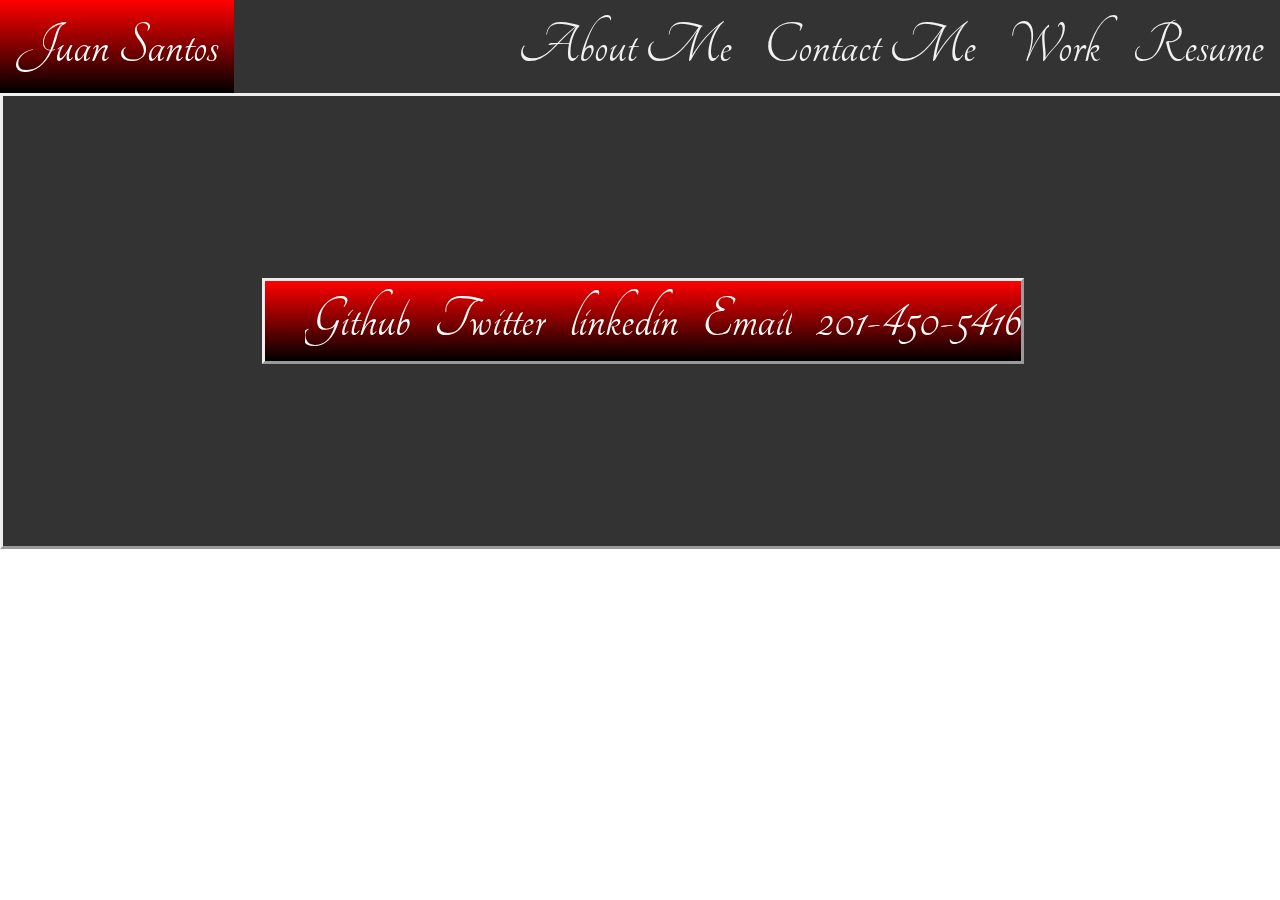
==== Secondpage.html @ 51574b2f "set up header, footer and a few div boxes needs work with images" ====
<!DOCTYPE html>
<html>

<head>
<title>Juan Santos</title>
<link rel="stylesheet" type="text/css" href="style.css">
<link rel="stylesheet"
          href="https://fonts.googleapis.com/css?family=Tangerine">
</head>

<Body>  
      <div class="topnav">
        <a class="active" href="index.html">Juan Santos</a>
        <div class="topnav-right">
        <a href="#footer">About Me</a>
        <a href="#contacts">Contact Me</a>
          <a href="#wormk">Work</a>
          <a href="#resume">Resume</a>
        </div>
      </div>



</body>
<footer id="contacts">
  <ul class="ful">
    <li><a href="https://twitter.com/Baitjet4">Twitter</a></li>
    <li><a href="https://linkedin.com/in/juan-santos-8380b0186">linkedin</a></li>
    <li><a href="mailto:baitjet@icloud.com">Email</a></li>
    <li><a href="tel:20124505416">201-450-5416</a></li>
    <li><a href="https://github.com/thereal-baitjet">Github</a></li>
  </ul>
</footer>
</html>
---- style.css ----
html body { 
  background-image: url(https://image.freepik.com/free-vector/red-technology-background_74546.jpg);
}

.boxes > div {
      background: linear-gradient(to bottom,black 0%, red 100%);
      margin-left: 5px;
      width: 32.5%;
      height: 700px;
      text-align: center;
      line-height: 75px;
      font-size: 30px;
      Border: dotted;
      font-family: 'Tangerine';
      color: white;
  }

body {
    margin: 0;
    font-family: Arial, Helvetica, sans-serif;
  }
  
  .topnav {
    overflow: hidden;
    background-color: #333;
  }
  
  .topnav a {
    font-family: 'Tangerine';
    float: left;
    color: #f2f2f2;
    text-align: center;
    padding: 14px 16px;
    text-decoration: none;
    font-size: 61px;
  }
  
  .topnav a:hover {
    background-color: black;
    color: white;
  }
  
  .topnav a.active {
    background: linear-gradient(to bottom, red 0%, black 100%);
    color: white;
  }
  
  .topnav-right {
    float: right;
}
  .boxes {
      display: flex;
      flex-wrap: wrap;
      flex-direction: row;
}

.ful {
        border: outset;
        display: inline-grid;
        grid-auto-flow: row;
        grid-gap: 24px;
        justify-items: center;
        margin: auto;
      }
      
      @media (min-width: 500px){
    
        .ful {
          background: linear-gradient(to bottom, red 0%, black 100%);
          grid-auto-flow: column;
          list-style-type: none;
        }
      
     .ful a {
         overflow: hidden;
         display: flex;
         flex-wrap: wrap;
         flex-direction: row;
        font-size: 61px;
        font-family: 'Tangerine';
        color: rgb(255, 255, 255);
        text-decoration: none;
        box-shadow: inset 0 -1px 0 red(0, 92%, 14%, 0.4);
      }
      
     .ful a:hover {
        box-shadow: inset 0 -1.2em 0 red(0, 0%, 100%, 0.4);
      }
      
     .ful li:last-child {
        grid-column: 1 / 2;
        grid-row: 1 / 2;
      }

  footer {
    border: outset;
    display: flex;
    flex-direction: column;
    height: 50vh;
    width: 100%;
    background-color: #333;
    line-height: 1.3;
  }
  p {
    color: white;
    font-family: 'Tangerine';
    font-size: 45px;
  }

  h1 {
    color: white;
    font-family: 'Tangerine';
    font-size: 45px;
  }
#instagram{
  height: 700px;
  width: 32.5%;
      }
    }
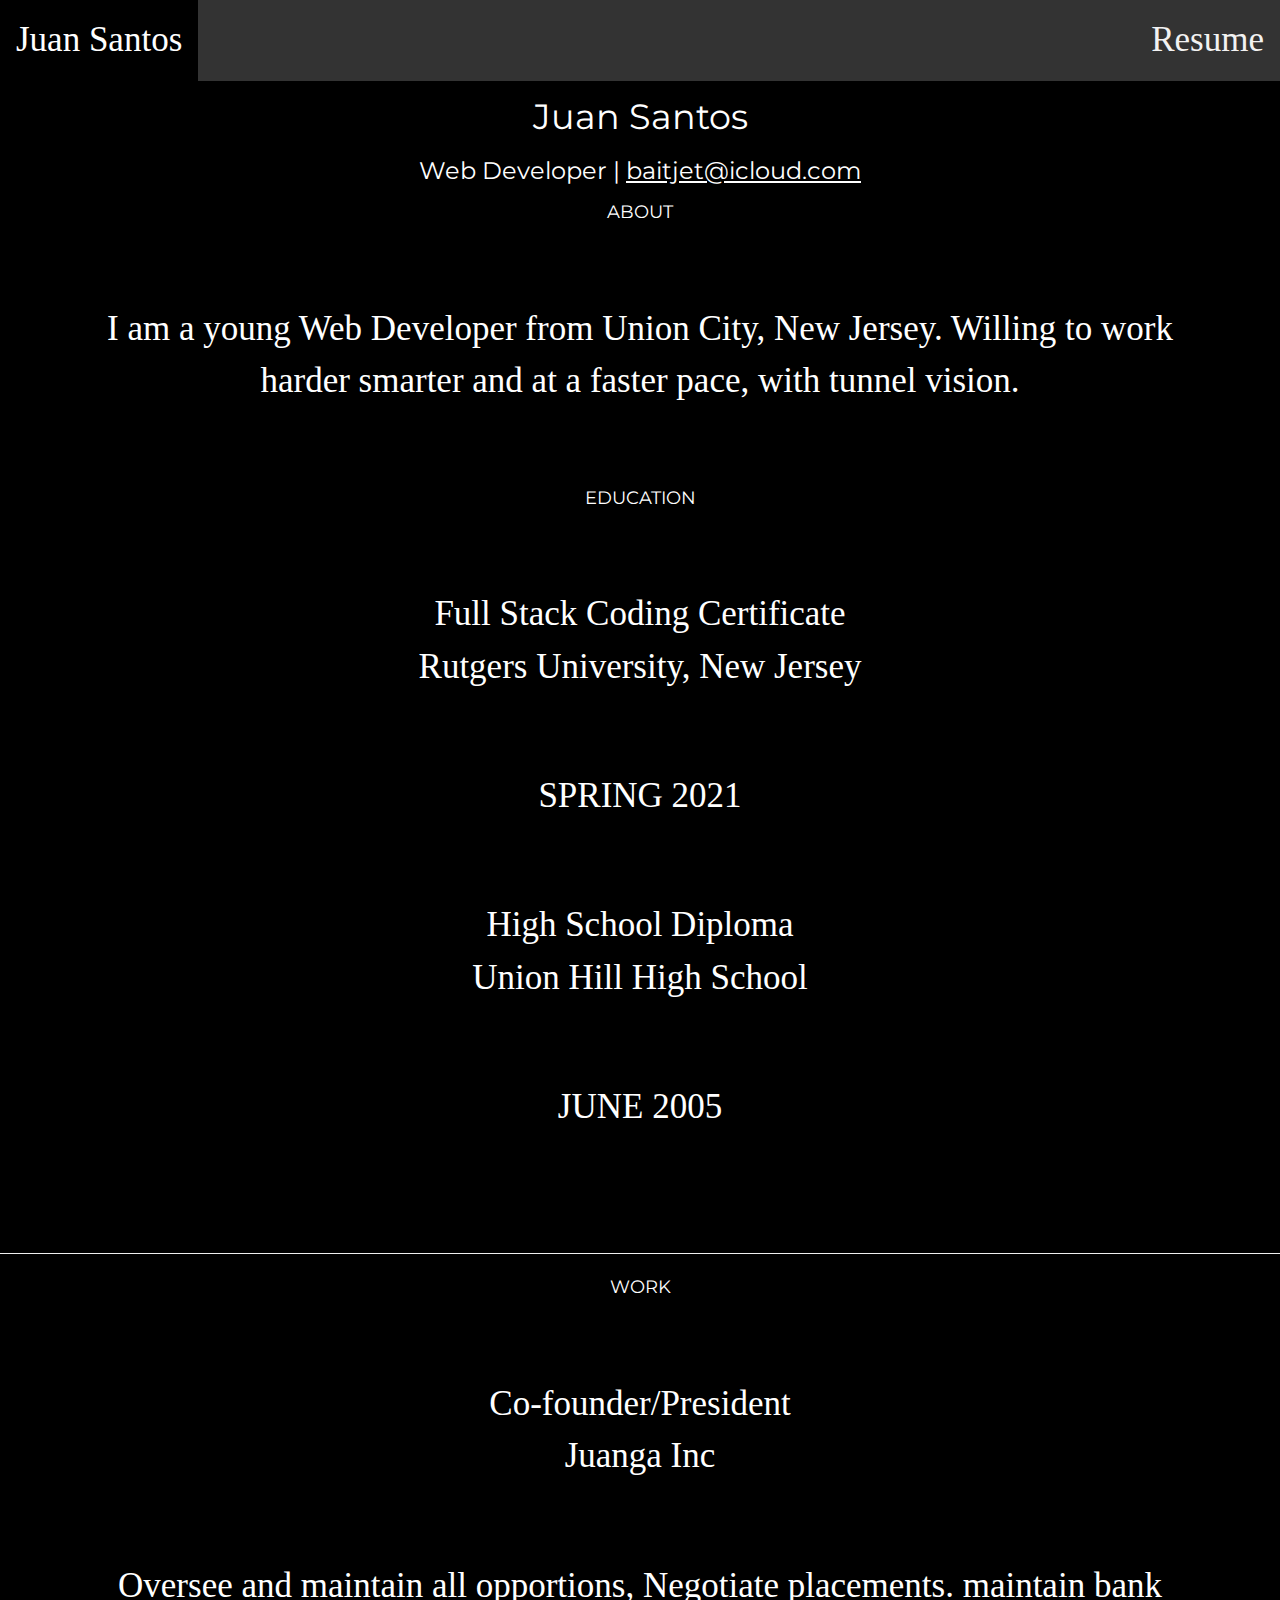
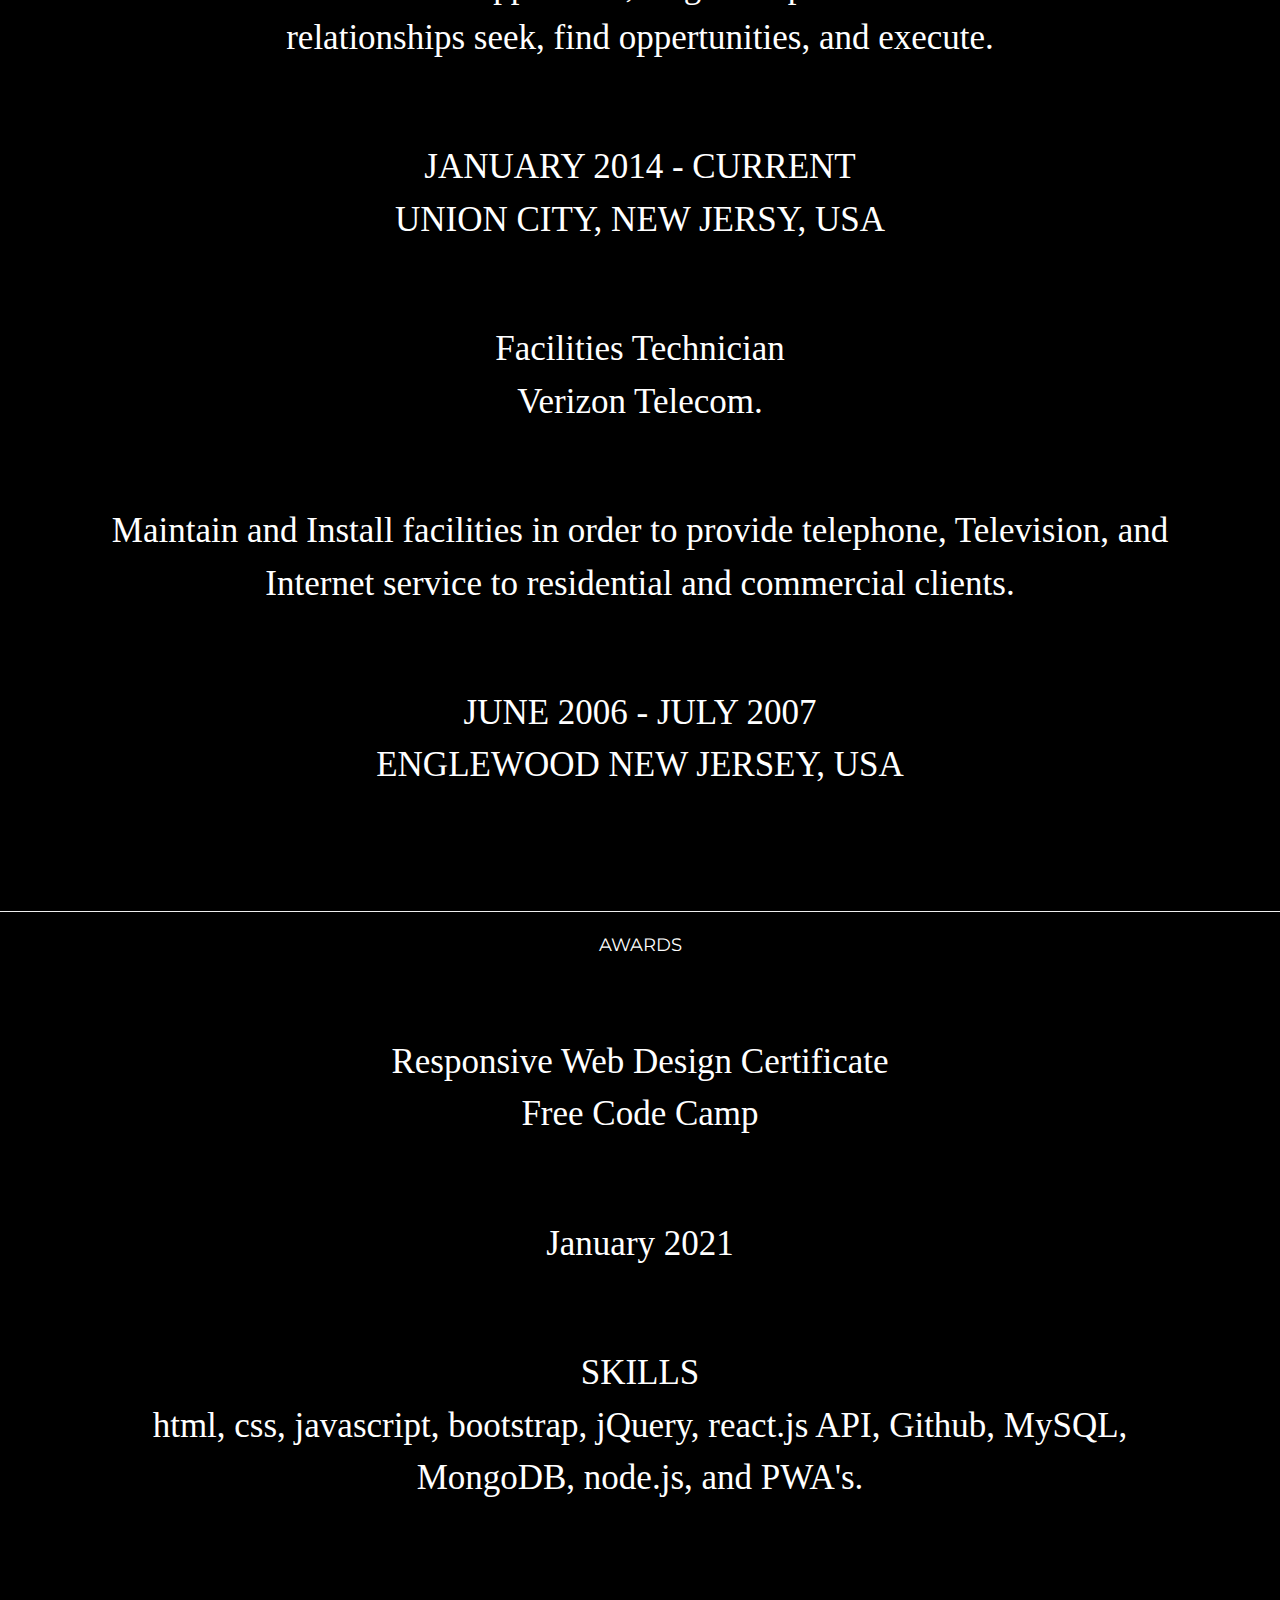
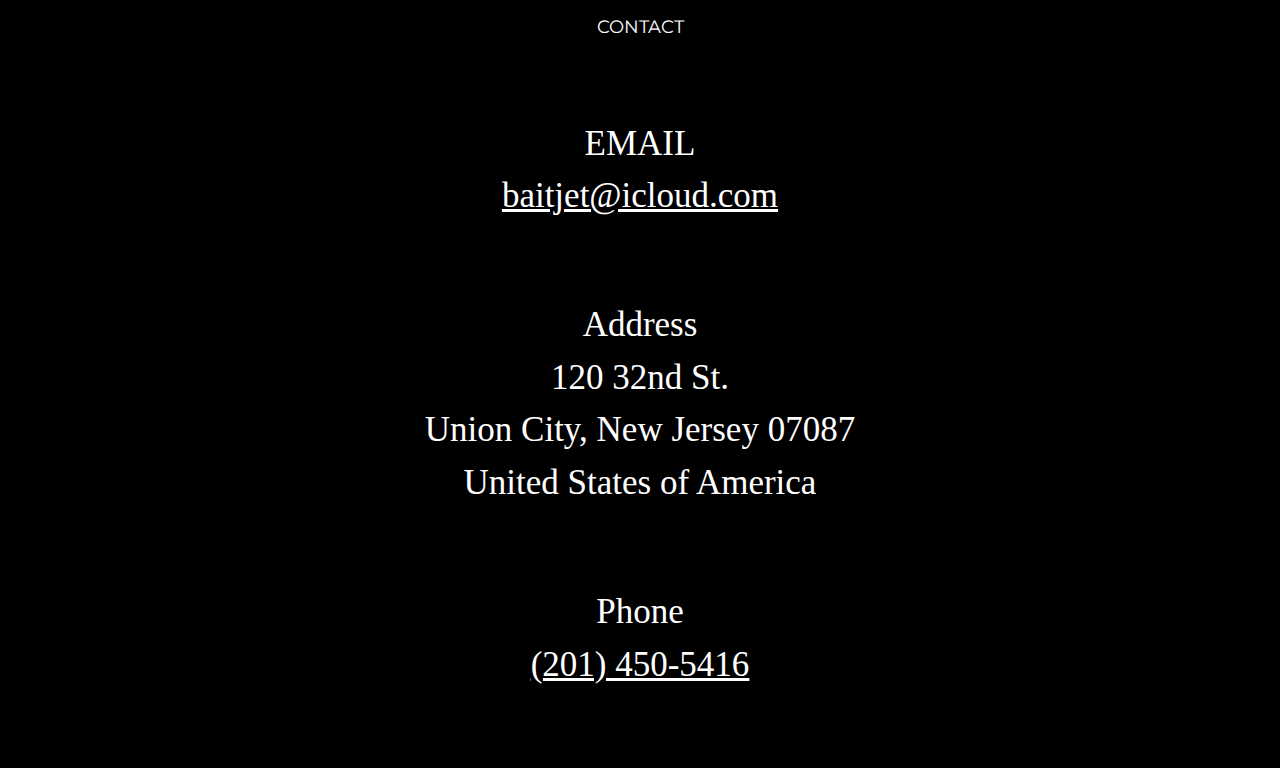
==== commit deb8f6f2: "reorganized the work section added a resume page" ====
--- a/Secondpage.html
+++ b/Secondpage.html
@@ -1,34 +1,215 @@
 <!DOCTYPE html>
 <html>
-
-<head>
-<title>Juan Santos</title>
-<link rel="stylesheet" type="text/css" href="style.css">
-<link rel="stylesheet"
-          href="https://fonts.googleapis.com/css?family=Tangerine">
-</head>
-
-<Body>  
-      <div class="topnav">
-        <a class="active" href="index.html">Juan Santos</a>
-        <div class="topnav-right">
-        <a href="#footer">About Me</a>
-        <a href="#contacts">Contact Me</a>
-          <a href="#wormk">Work</a>
-          <a href="#resume">Resume</a>
-        </div>
-      </div>
-
-
-
+<title>Santos' Pro Portfolio</title>
+<meta charset="UTF-8">
+<meta name="viewport" content="width=device-width, initial-scale=1">
+<link rel="stylesheet" href="https://www.w3schools.com/w3css/4/w3.css">
+<link rel="stylesheet" href="https://fonts.googleapis.com/css?family=Montserrat">
+<link rel="stylesheet" href="https://cdnjs.cloudflare.com/ajax/libs/font-awesome/4.7.0/css/font-awesome.min.css">
+<link rel="stylesheet" href="style.css">
+<style>
+    body,
+    h1,
+    h2,
+    h3,
+    h4,
+    h5,
+    h6 {
+        font-family: "Montserrat", sans-serif
+    }
+    /* Add a left margin to the "page content" that matches the width of the sidebar (120px) */
+    #main {
+        margin-left: 120px
+    }
+
+    /* Remove margins from "page content" on small screens */
+    @media only screen and (max-width: 600px) {
+        #main {
+            margin-left: 0
+        }
+    }
+</style>
+
+<body class="w3-black">
+
+  <nav class="topnav">
+    <a class="active" href="index.html">Juan Santos</a>
+    <div class="topnav-right">
+      <a href="#resume">Resume</a>
+    </div>
+  </nav>
+
+    <main>
+
+        <div id="header" class="header">
+            <div class="container">
+                <div class="row centered">
+                    <div class="col-lg-12">
+                        <h1>Juan Santos</h1>
+                        <h3>Web Developer | <a href="mailto:baitjet@icloud.com" target="_blank">baitjet@icloud.com</a></h3>
+                    </div>
+                </div>
+            </div>
+            
+        </div>
+
+
+        <section id="about" name="about"></section>
+        <div class="about">
+            <div class="container">
+                <div class="row">
+
+                    <div class="col-lg-2 col-lg-offset-1">
+                        <h5>ABOUT</h5>
+                    </div>
+                    <div class="col-lg-6">
+                        <p>I am a young Web Developer from Union City, New Jersey.  Willing to work harder smarter and at a
+                            faster pace, with tunnel vision.</p>
+                    </div>
+                </div>
+               
+            </div>
+        
+        </div>
+        
+
+
+        <section id="resume" name="resume"></section>
+        <div class="container desc">
+            <div class="row">
+
+                <div class="col-lg-2 col-lg-offset-1">
+                    <h5>EDUCATION</h5>
+                </div>
+                <div class="col-lg-6">
+                    <p>
+                        <t>Full Stack Coding Certificate</t><br />
+                        Rutgers University, New Jersey
+                    </p>
+                </div>
+                <div class="col-lg-3">
+                    <p>
+                        <sm>SPRING 2021</sm><br />
+                    </p>
+                </div>
+
+                <div class="col-lg-6 col-lg-offset-3">
+                    <p>
+                        <t>High School Diploma </t><br />
+                        Union Hill High School
+                    </p>
+                </div>
+                <div class="col-lg-3">
+                    <p>
+                        <sm>JUNE 2005</sm>
+                    </p>
+                </div>
+
+            </div>
+            <br>
+            <hr>
+        </div>
+        <div class="container desc">
+            <div class="row">
+
+                <div class="col-lg-2 col-lg-offset-1">
+                    <h5>WORK</h5>
+                </div>
+                <div class="col-lg-6">
+                    <p class="tight">
+                        <t>Co-founder/President </t><br />
+                        Juanga Inc <br />
+                    </p>
+                    <p>
+                        <more>Oversee and maintain all opportions, Negotiate placements. maintain bank relationships
+                          seek, find oppertunities, and execute.</more>
+                    </p>
+                </div>
+                <div class="col-lg-3">
+                    <p>
+                        <sm>JANUARY 2014 - CURRENT <br />
+                            UNION CITY, NEW JERSY, USA</sm>
+                    </p>
+                </div>
+                <div class="col-lg-6 col-lg-offset-3">
+                    <p class="tight">
+                        <t>Facilities Technician</t><br />
+                        Verizon Telecom. <br />
+                    </p>
+                    <p>
+                        <more>Maintain and Install facilities in order to provide telephone, Television, and Internet
+                            service to residential and commercial clients.
+                        </more>
+                    </p>
+                </div>
+                <div class="col-lg-3">
+                    <p>
+                        <sm>JUNE 2006 - JULY 2007 <br />
+                            ENGLEWOOD NEW JERSEY, USA</sm>
+                    </p>
+                </div>
+            </div>
+            <br>
+            <hr>
+        </div>
+
+        <div class="container desc">
+            <div class="row">
+                <div class="col-lg-2 col-lg-offset-1">
+                    <h5>AWARDS</h5>
+                </div>
+
+                <div class="col-lg-6">
+                    <p>
+                        <t>Responsive Web Design Certificate</t><br />
+                        Free Code Camp<br />
+                    </p>
+                </div>
+                <div class="col-lg-3">
+                    <p>
+                        <sm>January 2021</sm>
+                    </p>
+                    <p>
+                    <more>SKILLS<br>
+                        html, css, javascript, bootstrap, jQuery, react.js API, Github, MySQL, MongoDB, node.js, and PWA's.
+                    </more>
+                </div>
+
+            </div>
+            <br>
+        </di>
+
+        <section id="contact" name="contact"></section>
+        <div id="footwrap" class="footer">
+            <div class="container">
+                <div class="row">
+
+                    <div class="col-lg-2 col-lg-offset-1">
+                        <h5>CONTACT</h5>
+                    </div>
+                    <div class="col-lg-6">
+                        <p>
+                            <t>EMAIL</t><br />
+                            <a href="mailto:baitjet@icloud.com" target="_blank" class="mail">baitjet@icloud.com</a> <br />
+                        </p>
+                        <p>
+                            <t>Address <br />
+                            120 32nd St. <br />
+                            Union City, New Jersey 07087 <br />
+                            United States of America<br />
+                        </p>
+                        <p>
+                            <t>Phone</t><br />
+                            <a href="tel:2014505416" class="tel">(201) 450-5416</a> <br />
+                        </p>
+                    </div>
+                    <div class="col-lg-3">
+
+                    </div>
+                </div>
+            </div>
+        </div>
+    </main>
 </body>
-<footer id="contacts">
-  <ul class="ful">
-    <li><a href="https://twitter.com/Baitjet4">Twitter</a></li>
-    <li><a href="https://linkedin.com/in/juan-santos-8380b0186">linkedin</a></li>
-    <li><a href="mailto:baitjet@icloud.com">Email</a></li>
-    <li><a href="tel:20124505416">201-450-5416</a></li>
-    <li><a href="https://github.com/thereal-baitjet">Github</a></li>
-  </ul>
-</footer>
+
 </html>--- a/style.css
+++ b/style.css
@@ -1,20 +1,21 @@
 html body { 
-  background-image: url(https://image.freepik.com/free-vector/red-technology-background_74546.jpg);
+  background-image: url(assets/felix-mittermeier.jpg)
+}
+.boxes {
+padding: 30px;
 }
 
 .boxes > div {
-      background: linear-gradient(to bottom,black 0%, red 100%);
-      margin-left: 5px;
-      width: 32.5%;
+      margin-left: 45px;
+      width: 45.5%;
       height: 700px;
       text-align: center;
       line-height: 75px;
       font-size: 30px;
-      Border: dotted;
-      font-family: 'Tangerine';
+      font-family: 'pt serif';
       color: white;
   }
-
+/*gives the div boxes theyre properties*/
 body {
     margin: 0;
     font-family: Arial, Helvetica, sans-serif;
@@ -26,13 +27,13 @@
   }
   
   .topnav a {
-    font-family: 'Tangerine';
+    font-family: 'pt serif';
     float: left;
     color: #f2f2f2;
     text-align: center;
     padding: 14px 16px;
     text-decoration: none;
-    font-size: 61px;
+    font-size: 35px;
   }
   
   .topnav a:hover {
@@ -41,7 +42,7 @@
   }
   
   .topnav a.active {
-    background: linear-gradient(to bottom, red 0%, black 100%);
+    background: black;
     color: white;
   }
   
@@ -66,9 +67,12 @@
       @media (min-width: 500px){
     
         .ful {
-          background: linear-gradient(to bottom, red 0%, black 100%);
+          background: black;
+          display: flex;
+          flex-flow: wrap;
           grid-auto-flow: column;
           list-style-type: none;
+          /* fixed footer for smallers screens*/
         }
       
      .ful a {
@@ -77,7 +81,7 @@
          flex-wrap: wrap;
          flex-direction: row;
         font-size: 61px;
-        font-family: 'Tangerine';
+        font-family: 'pt serif';
         color: rgb(255, 255, 255);
         text-decoration: none;
         box-shadow: inset 0 -1px 0 red(0, 92%, 14%, 0.4);
@@ -103,17 +107,39 @@
   }
   p {
     color: white;
-    font-family: 'Tangerine';
-    font-size: 45px;
+    font-family: 'pt serif';
+    font-size: 35px;
+    margin: 6%;
   }
 
   h1 {
     color: white;
-    font-family: 'Tangerine';
-    font-size: 45px;
+    font-family: 'pt serif';
+    font-size: 35px;
+    text-align: center;
   }
-#instagram{
-  height: 700px;
-  width: 32.5%;
-      }
+  #profilePic {
+    display: block;
+    margin-left: auto;
+    margin-right: auto;
+    width: 50%;
+    border-radius: 25px;
+    box-shadow: 5px 5px;
+  }
+  #instgram {
+    display: block;
+    margin-left: auto;
+    margin-right: auto;
+    width: 50%;
+    border-radius: 25px;
+    box-shadow: 5px 5px;
+  }
+  #horiseon {
+    Display: flex;
+    flex-direction: column;
+    flex-wrap: wrap;
+  }
+  main {
+    text-align: center;
+  }
     }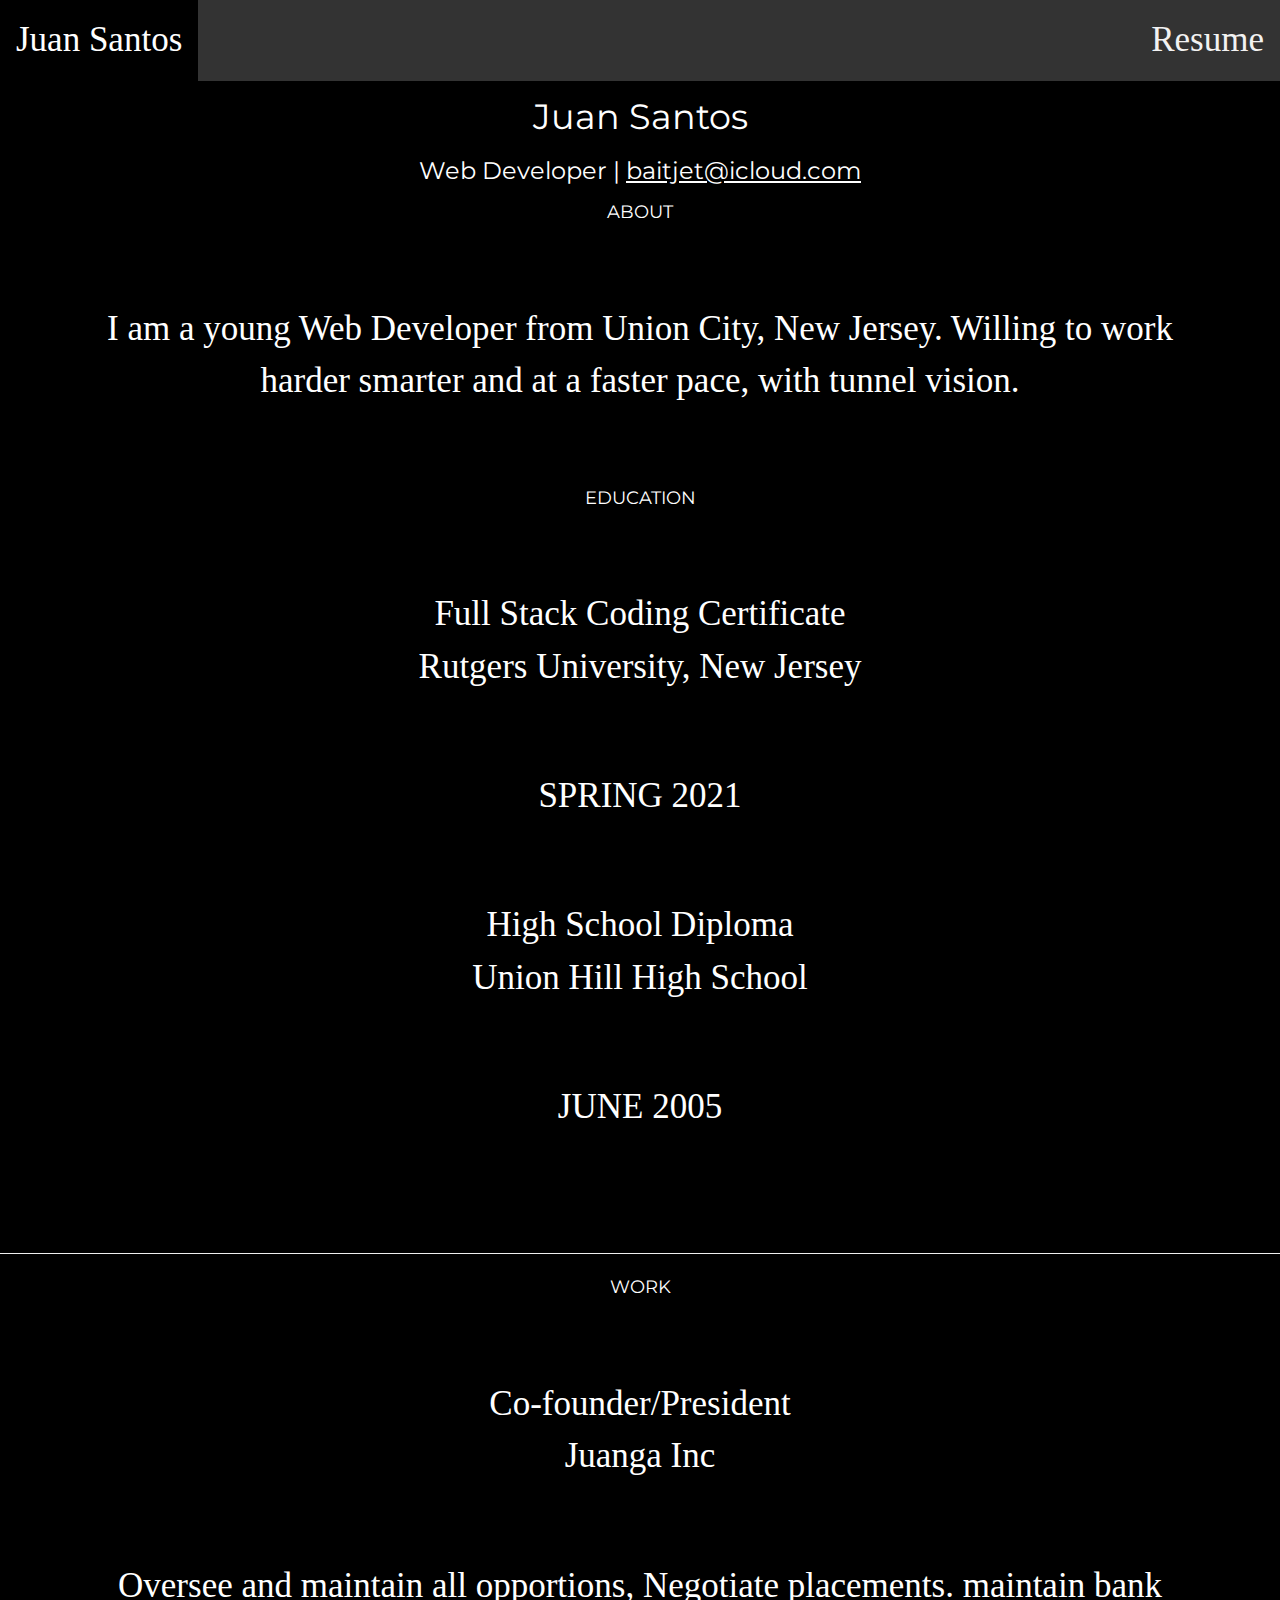
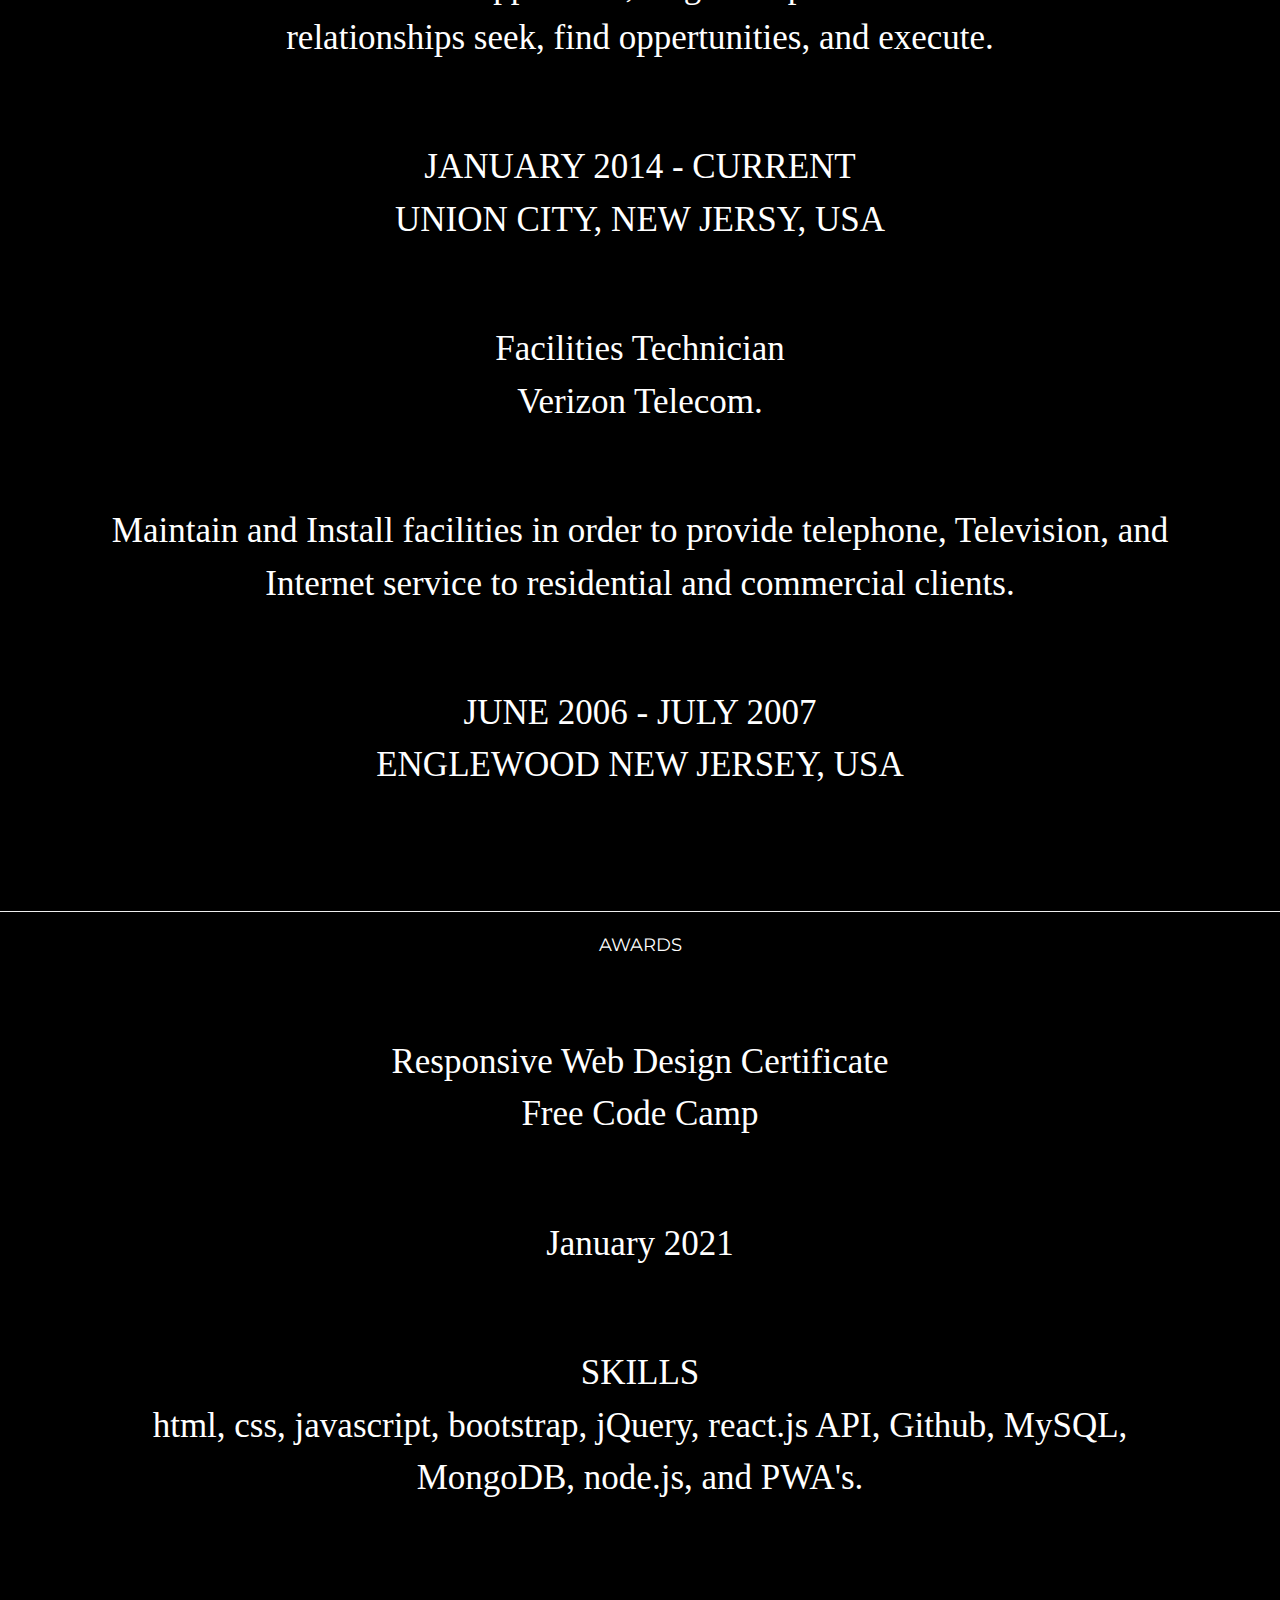
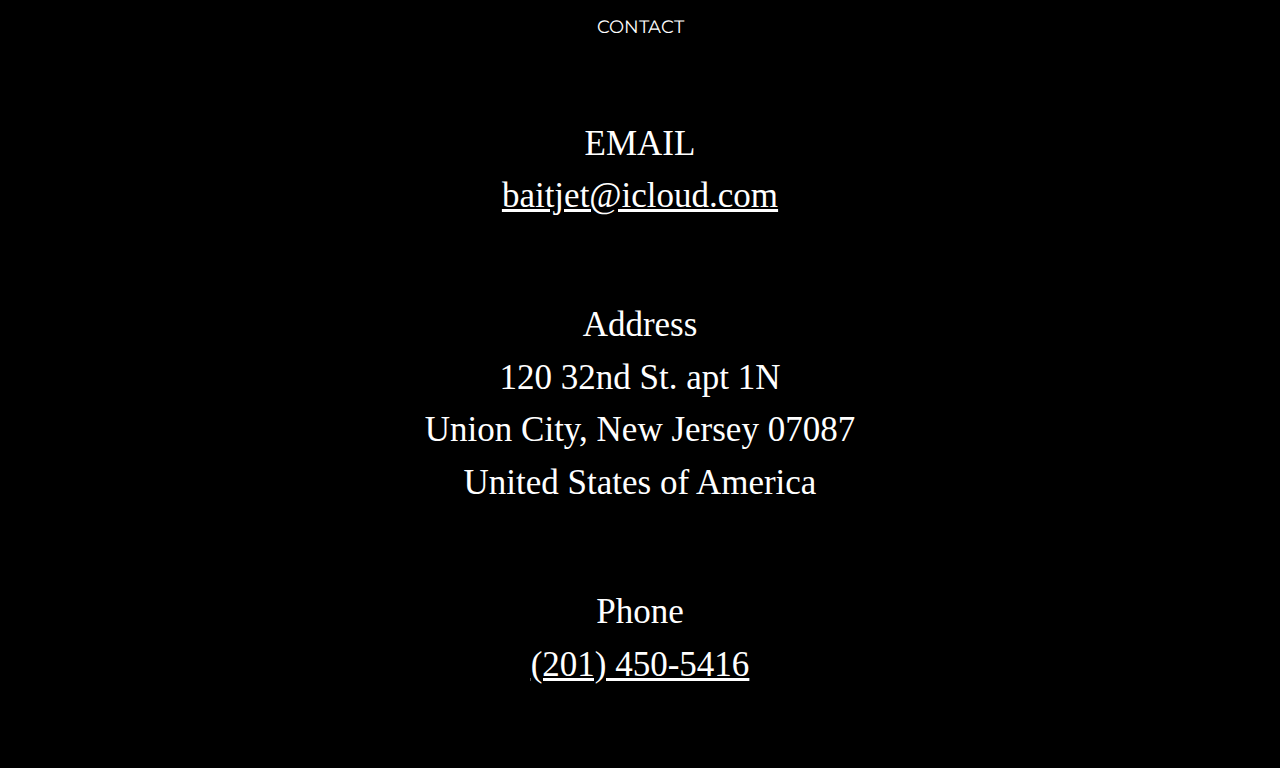
==== commit 04cd7d2f: "repaired contact link in small screens" ====
--- a/Secondpage.html
+++ b/Secondpage.html
@@ -194,7 +194,7 @@
                         </p>
                         <p>
                             <t>Address <br />
-                            120 32nd St. <br />
+                            120 32nd St. apt 1N <br />
                             Union City, New Jersey 07087 <br />
                             United States of America<br />
                         </p>
--- a/style.css
+++ b/style.css
@@ -53,7 +53,8 @@
       display: flex;
       flex-wrap: wrap;
       flex-direction: row;
-}
+      align-items: center;
+  }
 
 .ful {
         border: outset;
@@ -135,6 +136,7 @@
     box-shadow: 5px 5px;
   }
   #horiseon {
+    width: 100vmax;
     Display: flex;
     flex-direction: column;
     flex-wrap: wrap;
@@ -142,4 +144,12 @@
   main {
     text-align: center;
   }
-    }+  
+  #work {
+    box-align: bottom;
+    box-align: center;
+    width: 100vmax;
+  }
+
+  }
+  